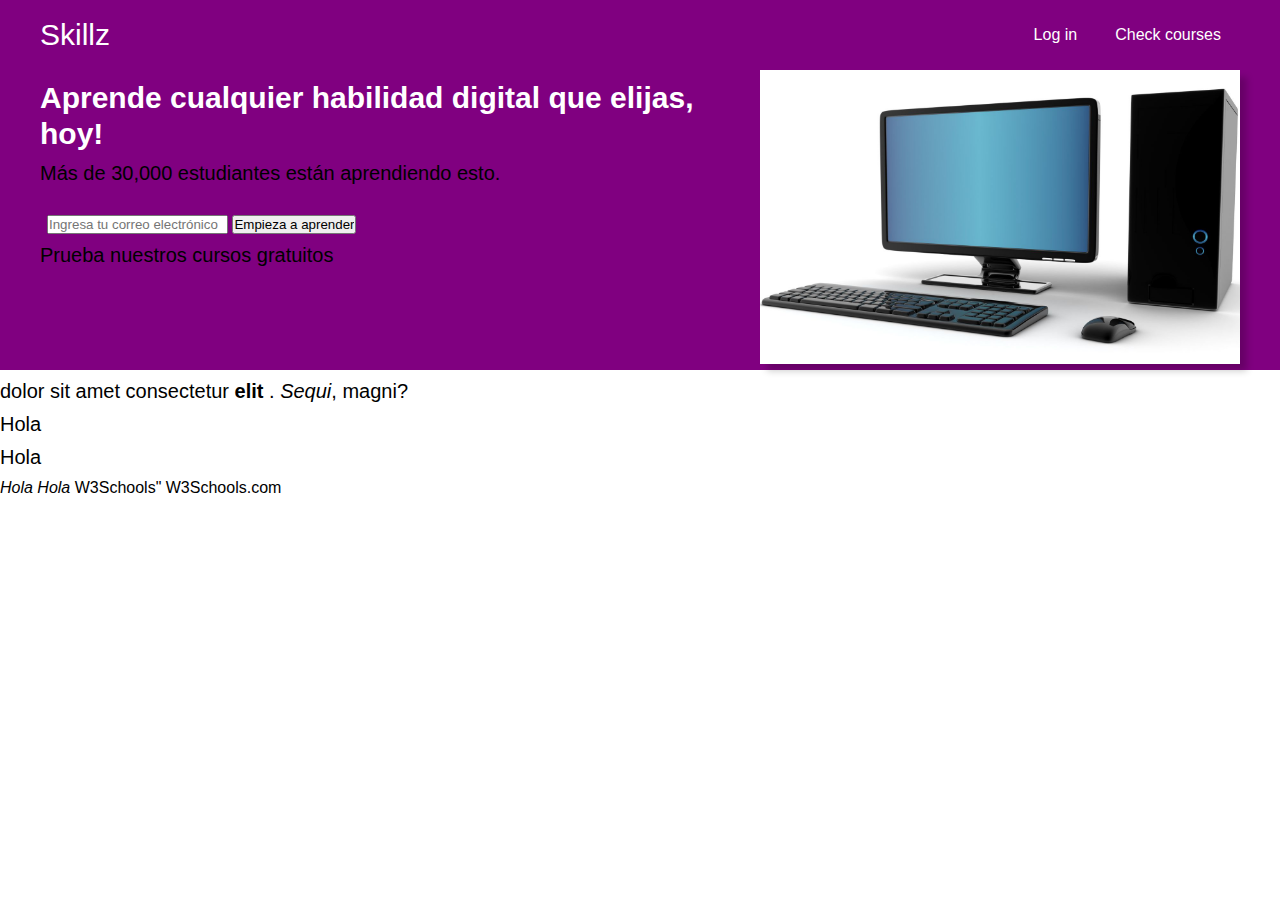
==== CSS-Flexbox-Grid/index.html @ 2178dd66 "Add CSS flexbox and Grid' exercises files" ====
<!DOCTYPE html>
<html lang="en">
<head>
    <meta charset="UTF-8">
    <meta name="viewport" content="width=device-width, initial-scale=1.0">
    <title>Document</title>
    <link rel="stylesheet" href="styles.css">
    <!-- Esta línea me permite utilizar los íconos "Font Awesome" ent tu proyecto -->
    <link rel="stylesheet" href="https://cdnjs.cloudflare.com/ajax/libs/font-awesome/5.15.4/css/all.min.css" integrity="sha512-1ycn6IcaQQ40/MKBW2W4Rhis/DbILU74C1vSrLJxCq57o941Ym01SwNsOMqvEBFlcgUa6xLiPY/NS5R+E6ztJQ==" crossorigin="anonymous" referrerpolicy="no-referrer" />
</head>
<body>
    <div class="navbar">
        <!-- En el div que envuelve los elementos en esta sección (la barra de navegación), registramos el contenedor y la clase (css) flex. -->
        <!-- .container para asegurarnos que los elementos internos no excedan cierto ancho, el cual especificaremos en CSS -->
        <!-- .flex para mostrar los elementos hijos alineados horizontalmente (lado-a-lado) usando CSS Flexbox. -->
        <div class="container flex">
            <h1 class="logo">Skillz</h1>
            <nav>
                <ul>
                    <li class="nav">
                        <a class="outline" href="">Log in</a>
                    </li>
                    <li class="nav">
                        <a class="outline" href="">Check courses</a>
                    </li>
                </ul>
            </nav>
        </div>
    </div>
    <section class="showcase">
        <div class="container">
            <div class="grid">
                <div class="grid-item-1">
                    <div class="showcase-text">
                        <h1>Aprende cualquier habilidad digital que elijas, hoy!</h1>
                        <p class="supporting-text"> Más de 30,000 estudiantes están aprendiendo esto.</p>
                    </div>
                    <div class="showcase-form">
                        <form action="">
                            <input type="email" placeholder="Ingresa tu correo electrónico">
                            <input type="submit" class="btn" value="Empieza a aprender">
                        </form>
                        <p class="litte-info">Prueba nuestros cursos gratuitos</p>
                    </div>
                </div>
                <div class="grid-item-2">
                    <div class="image">
                        <img src="./images/transparent.png" alt="">
                    </div>
                </div>
            </div>
        </div>
    </section>

    <p> <class="texto-rojo" Lorem ipsum <hr> dolor sit amet consectetur <strong> elit </strong>. <em>Sequi</em>, magni?</p>
    <p>Hola </p>
    <p>Hola </p>
    <em>Hola</em>
    <em>Hola</em>
    <a href="http://www.w3schools.com"> W3Schools</a>" 
    <a name="http://www.w3schools.com">W3Schools.com</a> 
</body>
</html>
---- CSS-Flexbox-Grid/styles.css ----
/* Estilos del nav bar  */
/* ------------------------------- */
/* sobrescribe el estilo por defecto y establece el padding y el margen a cero */

* {
    box-sizing: border-box;
    padding: 0;
    margin: 0;
}

/* Texto color blanco en todas partes del body*/

body {
    font-family: "lato", sans-serif;
    color: black;
}

/* Hacer todo el texto de los links negro y sin decoración osea sin underline */

a {
    color: black;
    text-decoration: none;
}

h1 {
    color: white;
    font-size: 30px;
    font-weight: 600;
    margin: 10px 0; /*arriba abajo 10px, izq der 0px*/
    line-height: 1.2; /*espaciado*/
}

h2 {
    font-size: 25px;
    font-weight: 300;
    margin: 10px 0; 
    line-height: 1.2;
}

p {
    font-size: 30px;
}

/* Hacer que todas las imágenes tengan el mismo tamaño que el contenedor donde están */

img {
    width: 100%;
}

/* Remover el estilo a los elementos de una lista */

li {
    list-style-type: none;
}

p {
    font-size: 20px;
    margin: 10px 0;
}

.container {
    margin: 0 auto;
    max-width: 1200px;
    overflow: visible;
}

/* Aplica el color de fondo, altura y "padding a nuestra clase navbar" */

.navbar {
    background-color: purple;
    height: 70px;
    padding: 0 30px;
}

/* Establece el tamaño de la fuente (font size), reduce el peso de la fuente (font-weight), agrega margen y alto de línea o espaciado (line height) */
.navbar h1 {
    font-size: 30px;
    font-weight: 300;
    margin: 10px 0;
    line-height: 1.2;
}

.navbar .flex {
    display: flex;
    justify-content: space-between;
    align-items: center;
    height: 100%;
}

/* colocar login y check course que son los 2 elementos de ul uno al lado del otro */
.navbar ul {
    display: flex;
}

/* Cambia el color de ambos enlaces a blanco, agrega padding entre si y margen también */
.navbar a {
    color: white;
    padding: 9px;
    margin: 0 10px;
}

/* Agregar hover con color y underline con el mimso color con 3px de espaciado  */
.navbar a:hover {
    color: #9867c5;
    border-bottom: 3px solid #9867c5;

}

/* Estilos del área de presentación  */
/* ------------------------------- */

.showcase {
    height: 300px;
    background-color: purple;
}

/* añade margen bajo el texto */
.showcase p {
    margin-bottom: 30px;
}

/* Añade una sombra bajo la imagen */
.showcase img {
    box-shadow: 7px 7px 7px rgba(0, 0, 0, 0.2);
}

/* Añade algo de padding al contenido del formulario */
.showcase form {
    padding-left: 7px;
}

.grid {
    overflow: visible;
    display: grid;
    grid-template-columns: 60% 40%;
}
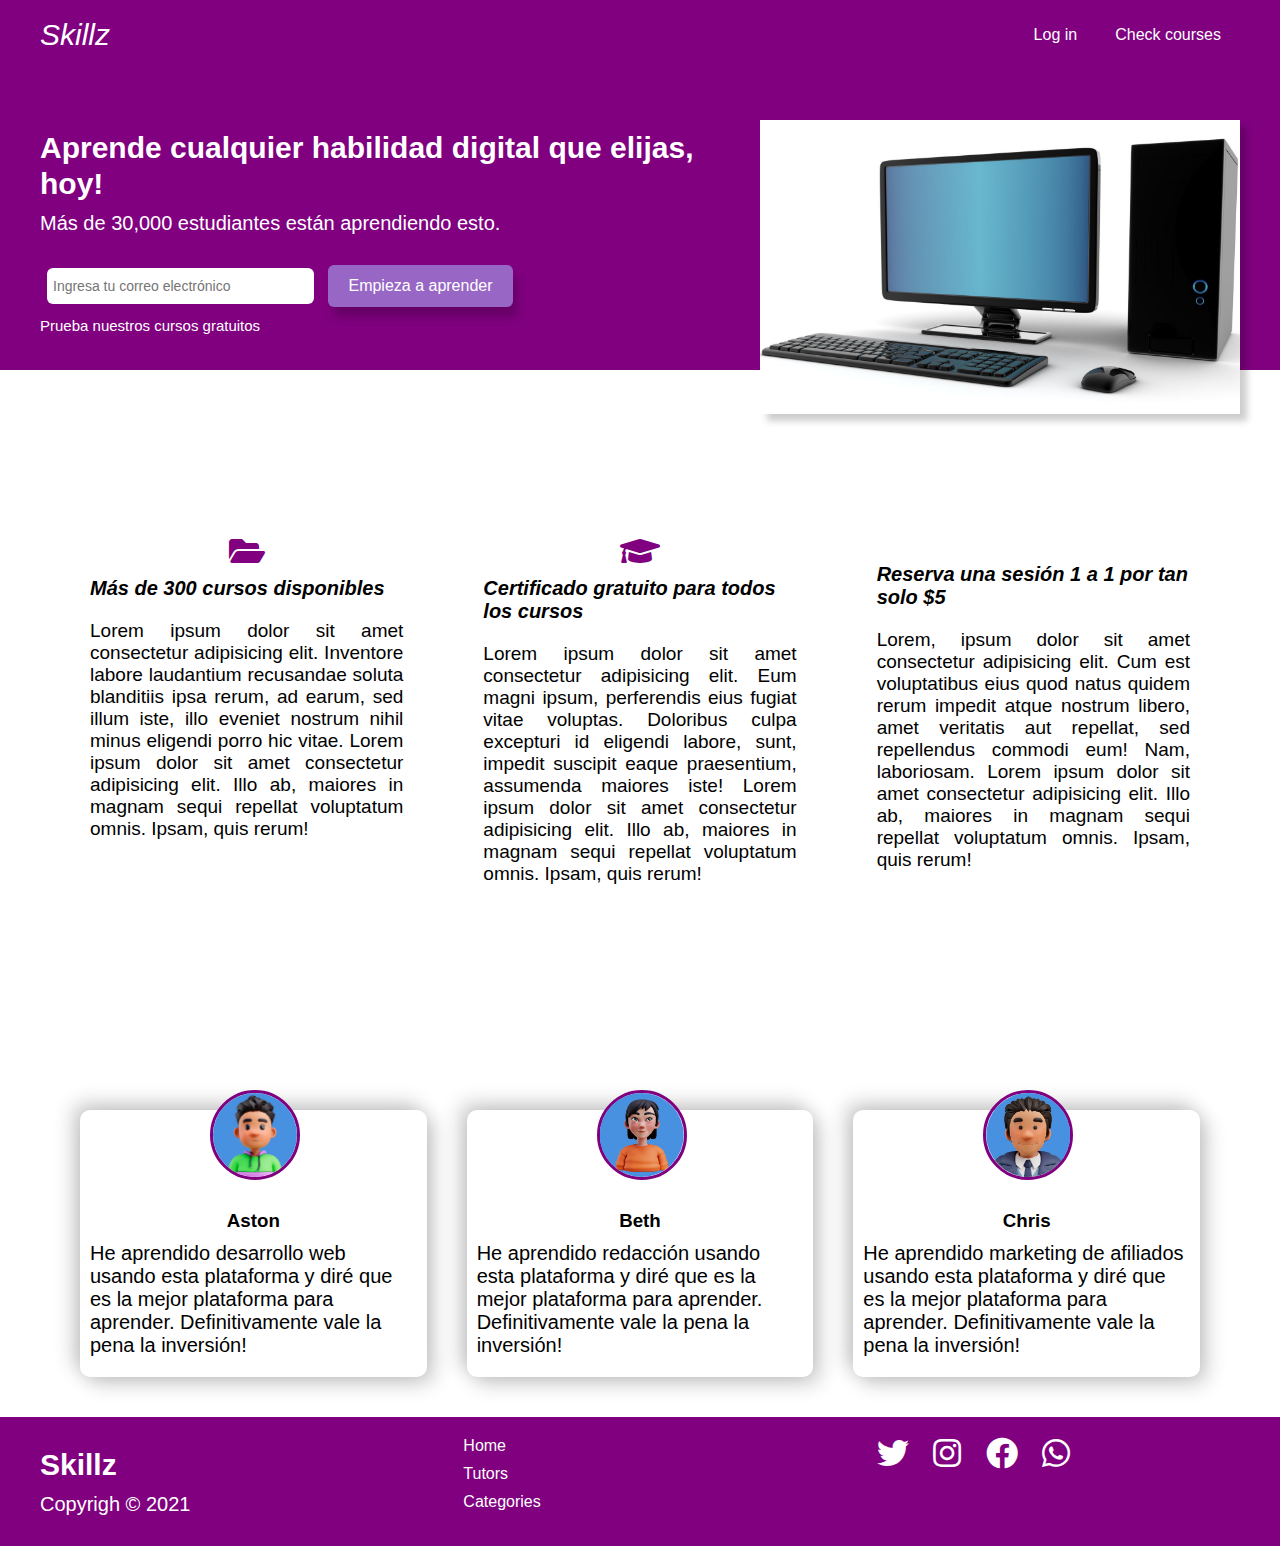
==== commit ee73de68: "Add footer, statistics, and testimonials section" ====
--- a/CSS-Flexbox-Grid/index.html
+++ b/CSS-Flexbox-Grid/index.html
@@ -1,63 +1,130 @@
 <!DOCTYPE html>
 <html lang="en">
-<head>
+  <head>
     <meta charset="UTF-8">
     <meta name="viewport" content="width=device-width, initial-scale=1.0">
     <title>Document</title>
     <link rel="stylesheet" href="styles.css">
     <!-- Esta línea me permite utilizar los íconos "Font Awesome" ent tu proyecto -->
     <link rel="stylesheet" href="https://cdnjs.cloudflare.com/ajax/libs/font-awesome/5.15.4/css/all.min.css" integrity="sha512-1ycn6IcaQQ40/MKBW2W4Rhis/DbILU74C1vSrLJxCq57o941Ym01SwNsOMqvEBFlcgUa6xLiPY/NS5R+E6ztJQ==" crossorigin="anonymous" referrerpolicy="no-referrer" />
-</head>
-<body>
+  </head>
+  <body>
     <div class="navbar">
-        <!-- En el div que envuelve los elementos en esta sección (la barra de navegación), registramos el contenedor y la clase (css) flex. -->
-        <!-- .container para asegurarnos que los elementos internos no excedan cierto ancho, el cual especificaremos en CSS -->
-        <!-- .flex para mostrar los elementos hijos alineados horizontalmente (lado-a-lado) usando CSS Flexbox. -->
-        <div class="container flex">
-            <h1 class="logo">Skillz</h1>
-            <nav>
-                <ul>
-                    <li class="nav">
-                        <a class="outline" href="">Log in</a>
-                    </li>
-                    <li class="nav">
-                        <a class="outline" href="">Check courses</a>
-                    </li>
-                </ul>
-            </nav>
+      <!-- En el div que envuelve los elementos en esta sección (la barra de navegación), registramos el contenedor y la clase (css) flex. -->
+      <!-- .container para asegurarnos que los elementos internos no excedan cierto ancho, el cual especificaremos en CSS -->
+      <!-- .flex para mostrar los elementos hijos alineados horizontalmente (lado-a-lado) usando CSS Flexbox. -->
+      <div class="container flex">
+        <h1 class="logo">Skillz</h1>
+        <nav>
+          <ul>
+            <li class="nav">
+              <a class="outline" href="">Log in</a>
+            </li>
+            <li class="nav">
+              <a class="outline" href="">Check courses</a>
+            </li>
+          </ul>
+        </nav>
+      </div>
+    </div>
+    <!-- Area de presentación  -->
+    <section class="showcase">
+      <div class="container">
+        <div class="grid">
+          <div class="grid-item-1">
+            <div class="showcase-text">
+              <h1>Aprende cualquier habilidad digital que elijas, hoy!</h1>
+              <p class="supporting-text"> Más de 30,000 estudiantes están aprendiendo esto.</p>
+            </div>
+            <div class="showcase-form">
+              <form action="">
+                <input type="email" placeholder="Ingresa tu correo electrónico">
+                <input type="submit" class="btn" value="Empieza a aprender">
+              </form>
+              <p class="litte-info">Prueba nuestros cursos gratuitos</p>
+            </div>
+          </div>
+          <div class="grid-item-2">
+            <div class="image">
+              <img src="./images/transparent.png" alt="">
+            </div>
+          </div>
         </div>
+      </div>
+    </section>
+    
+    <!-- Seccion estadísticas -->
+    <div class="lower-container container">
+      <section class="stats">
+        <div class="flex">
+          <div class="stat">
+            <i class="fa fa-folder-open fa-2x" aria-hidden="true" ></i>
+            <h3 class="title">Más de 300 cursos disponibles</h3>
+            <p class="text">Lorem ipsum dolor sit amet consectetur adipisicing elit. Inventore labore laudantium recusandae soluta blanditiis ipsa rerum, ad earum, sed illum iste, illo eveniet nostrum nihil minus eligendi porro hic vitae. Lorem ipsum dolor sit amet consectetur adipisicing elit. Illo ab, maiores in magnam sequi repellat voluptatum omnis. Ipsam, quis rerum!</p>
+          </div>
+          <div class="stat">
+            <i class="fa fa-graduation-cap fa-2x" aria-hidden="true" ></i>
+            <h3 class="title">Certificado gratuito para todos los cursos</h3>
+            <p class="text">Lorem ipsum dolor sit amet consectetur adipisicing elit. Eum magni ipsum, perferendis eius fugiat vitae voluptas. Doloribus culpa excepturi id eligendi labore, sunt, impedit suscipit eaque praesentium, assumenda maiores iste! Lorem ipsum dolor sit amet consectetur adipisicing elit. Illo ab, maiores in magnam sequi repellat voluptatum omnis. Ipsam, quis rerum!</p>
+          </div>
+          <div class="stat">
+            <i class="fa fa-credit-card-alt fa-2x" aria-hidden="true" ></i>
+            <h3 class="title">Reserva una sesión 1 a 1 por tan solo $5</h3>
+            <p class="text">Lorem, ipsum dolor sit amet consectetur adipisicing elit. Cum est voluptatibus eius quod natus quidem rerum impedit atque nostrum libero, amet veritatis aut repellat, sed repellendus commodi eum! Nam, laboriosam. Lorem ipsum dolor sit amet consectetur adipisicing elit. Illo ab, maiores in magnam sequi repellat voluptatum omnis. Ipsam, quis rerum!</p>
+          </div>
+        </div>
+      </section>
     </div>
-    <section class="showcase">
-        <div class="container">
-            <div class="grid">
-                <div class="grid-item-1">
-                    <div class="showcase-text">
-                        <h1>Aprende cualquier habilidad digital que elijas, hoy!</h1>
-                        <p class="supporting-text"> Más de 30,000 estudiantes están aprendiendo esto.</p>
-                    </div>
-                    <div class="showcase-form">
-                        <form action="">
-                            <input type="email" placeholder="Ingresa tu correo electrónico">
-                            <input type="submit" class="btn" value="Empieza a aprender">
-                        </form>
-                        <p class="litte-info">Prueba nuestros cursos gratuitos</p>
-                    </div>
-                </div>
-                <div class="grid-item-2">
-                    <div class="image">
-                        <img src="./images/transparent.png" alt="">
-                    </div>
-                </div>
+    <!-- Seccion testimonios -->
+    <section class="testimonials">
+      <div class="container">
+        <div class="testimonial grid-3">
+          <div class="card">
+            <div class="circle">
+              <img src="images/4.jpg" alt="">
             </div>
+            <h3>Aston</h3>
+            <p>He aprendido desarrollo web usando esta plataforma y diré que es la mejor plataforma para aprender. Definitivamente vale la pena la inversión!</p>
+          </div>
+
+          <div class="card">
+            <div class="circle">
+              <img src="images/5.jpg" alt="">
+            </div>
+            <h3>Beth</h3>
+            <p>He aprendido redacción usando esta plataforma y diré que es la mejor plataforma para aprender. Definitivamente vale la pena la inversión!</p>
+          </div>
+
+          <div class="card">
+            <div class="circle">
+              <img src="images/6.jpg" alt="">
+            </div>
+            <h3>Chris</h3>
+            <p>He aprendido marketing de afiliados usando esta plataforma y diré que es la mejor plataforma para aprender. Definitivamente vale la pena la inversión!</p>
+          </div>
         </div>
+      </div>
     </section>
-
-    <p> <class="texto-rojo" Lorem ipsum <hr> dolor sit amet consectetur <strong> elit </strong>. <em>Sequi</em>, magni?</p>
-    <p>Hola </p>
-    <p>Hola </p>
-    <em>Hola</em>
-    <em>Hola</em>
-    <a href="http://www.w3schools.com"> W3Schools</a>" 
-    <a name="http://www.w3schools.com">W3Schools.com</a> 
-</body>
+    <footer>
+      <div class="container grid-3">
+        <div class="copyright">
+          <h1>Skillz</h1>
+          <p>Copyrigh &copy; 2021</p>
+        </div>
+        <nav class="links">
+          <ul>
+            <li><a href="" class="outline">Home</a></li>
+            <li><a href="" class="outline">Tutors</a></li>
+            <li><a href="" class="outline">Categories</a></li>
+          </ul>
+        </nav>
+        <div class="profiles">
+          <a href=""><em class="fab fa-twitter fa-2x"></em></a>
+          <a href=""><em class="fab fa-instagram fa-2x"></em></a>
+          <a href=""><em class="fab fa-facebook fa-2x"></em></a>
+          <a href=""><em class="fab fa-whatsapp fa-2x"></em></a>
+        </div>
+      </div>
+    </footer>
+  </body>
 </html>--- a/CSS-Flexbox-Grid/styles.css
+++ b/CSS-Flexbox-Grid/styles.css
@@ -1,136 +1,427 @@
-/* Estilos del nav bar  */
+/*? Estilos del nav bar  */
 /* ------------------------------- */
-/* sobrescribe el estilo por defecto y establece el padding y el margen a cero */
-
+/** sobrescribe el estilo por defecto y establece el padding y el margen a cero */
 * {
-    box-sizing: border-box;
-    padding: 0;
-    margin: 0;
-}
-
-/* Texto color blanco en todas partes del body*/
-
+  box-sizing: border-box;
+  padding: 0;
+  margin: 0;
+}
+
+/** Texto color blanco en todas partes del body*/
 body {
-    font-family: "lato", sans-serif;
-    color: black;
-}
-
-/* Hacer todo el texto de los links negro y sin decoración osea sin underline */
-
+  font-family: "lato", sans-serif;
+  color: white;
+}
+
+/** Hacer todo el texto de los links negro y sin decoración osea sin underline */
 a {
-    color: black;
-    text-decoration: none;
+  color: black;
+  /* Quitar decoración a los links */
+  text-decoration: none;
 }
 
 h1 {
+  font-size: 30px;
+  font-weight: 600; 
+  /* arriba abajo 10px, izq der 0px*/
+  margin: 10px 0; 
+  /* espaciado */
+  line-height: 1.2;
+}
+
+h2 {
+  font-size: 25px;
+  font-weight: 300;
+  margin: 10px 0; 
+  line-height: 1.2;
+}
+
+/** Hacer que todas las imágenes tengan el mismo tamaño que el contenedor donde están */
+img {
+  width: 100%;
+}
+
+/** Remover el estilo a los elementos de una lista */
+li {
+  list-style-type: none;
+}
+
+p {
+  font-size: 20px;
+  margin: 10px 0;
+}
+
+/** Logo en cursiva */
+
+.logo {
+  font-style: italic;
+}
+
+/** Centra el elemento y establece un ancho máximo y se asegura que los elementos puedan fluir através*/
+.container {
+  margin: 0 auto;
+  /* Si la pantalla mide más de 1200px todo el contenedor no superará esta medida, quedarán espacios en blanco cuando crezca más que esto */
+  max-width: 1200px;
+  overflow: visible;
+}
+
+/** Aplica el color de fondo, altura y "padding a nuestra clase navbar" */
+.navbar {
+  background-color: purple;
+  height: 70px;
+  padding: 0 30px;
+}
+
+/** Establece el tamaño de la fuente (font size), reduce el peso de la fuente (font-weight), agrega margen y alto de línea o espaciado (line height) */
+.navbar h1 {
+  font-size: 30px;
+  font-weight: 300;
+  margin: 10px 0;
+  line-height: 1.2;
+}
+
+.navbar .flex {
+  display: flex;
+  /* Es como darle un fill container a Skills que es el primer elemento */
+  justify-content: space-between;
+  align-items: center;
+  height: 100%;
+}
+
+/** colocar login y check course que son los 2 elementos de ul uno al lado del otro */
+.navbar ul {
+  display: flex;
+}
+
+/** Cambia el color de ambos enlaces a blanco, agrega padding entre si y margen también */
+.navbar a {
+  color: white;
+  padding: 9px;
+  margin: 0 10px;
+}
+
+/** Agregar hover con color y underline con el mimso color con 3px de espaciado  */
+.navbar a:hover {
+  color: #9867c5;
+  /* Agregar borde abajo porque es un enlace */
+  border-bottom: 3px solid #9867c5;
+}
+
+/*? Estilos del área de presentación  */
+/** ------------------------------- */
+.showcase {
+  height: 300px;
+  background-color: purple;
+}
+
+/** añade margen bajo el texto */
+.showcase p {
+  margin-bottom: 30px;
+}
+
+/** Añade una sombra bajo la imagen */
+.showcase img {
+  box-shadow: 7px 7px 7px rgba(0, 0, 0, 0.2);
+}
+
+/** Añade algo de padding al contenido del formulario */
+.showcase form {
+  padding-left: 7px;
+}
+
+.grid {
+  /* Si la imagen es más grande que el contenedor esta será visible  */
+  overflow: visible;
+  display: grid;
+  grid-template-columns: 60% 40%;
+}
+
+/** definir algo de espacio entre el área de navegación (navigation) y el área de presentación. */
+
+.grid-item-1,
+.grid-item-2 {
+  position: relative;
+  top: 50px;
+}
+
+.showcase input[type='email']{
+  padding: 10px 80px 10px 0;
+  font-size: 14px;
+  border: none;
+  border-radius: 6px;
+  padding-left: 6px;
+}
+
+.btn {
+  border-radius: 6px;
+  padding: 12px 20px;
+  background: #9867C5;
+  border: none;
+  margin-left: 10px;
+  color: white;
+  font-size: 16px;
+  cursor: pointer;
+  box-shadow: 5px 10px 10px rgba(0, 0, 0, 0.2);
+}
+
+/**Cambiar fuente del texto del formulario */
+.showcase-form{
+  margin: auto;
+}
+
+.litte-info{
+  font-size: 15px;
+  font-family: "poppins", sans-serif;
+}
+
+/*? Estilos de la sección estadísticas  */
+
+.lower-container {
+  margin: 120px auto;
+  padding: 0;
+  max-width: 1400px;
+}
+
+/** Apunta a todos los elementos h3 con clase CSS tittle */
+.title {
+  color: black;
+  font-size: 20px;
+  text-align: left;
+  padding-left: 10px;
+  padding-top: 10px;
+  font-style: italic;
+}
+
+/** Apunta a todos los elementos h3 con clase CSS text */
+.text {
+  color: black;
+  font-size: 19px;
+  width: 100%;
+  padding: 10px;
+  margin: 0, 20px;
+  text-align: justify;
+}
+
+/** Mostrar horizontalmente cada div, poner un poco de espacio alrededor */
+.flex {
+  display: flex;
+  justify-content: space-around;
+}
+
+/**Agregar algo de padding alrededor del contenedor. Alinear el texto al centro*/
+.stats{
+  padding: 45px 50px;
+  text-align: center;
+}
+
+/**Aplicar margen y ancho*/
+.stat{
+  margin: 0 30px;
+  text-align: center;
+  width: 100%; 
+}
+
+.stats .fa {
+  color: purple;
+}
+
+/*? Estilos de la sección testimonios  */
+
+.testimonial {
+  color: black;
+  padding: 40px;
+}
+
+/** Envuelve la imagen dentro de una figura circular y define su altura para que tome todo el alto de su elemento padre */
+
+.testimonial img {
+  height: 100%;
+  clip-path: circle();
+}
+
+/** Alinea el texto al centro */
+
+.testimonial h3{
+  text-align: center;
+}
+
+/** Crear un grid de tres columnas equidistantes. Definir un espaciado de 40px entre ellas */
+
+.grid-3 {
+  display: grid;
+  grid-template-columns: repeat(3, 1fr);
+  gap: 40px;
+}
+
+/* Crear una tarjeta en blanco con sombreado alrededor */
+.card {
+  padding: 10px;
+  background-color: white;
+  border-radius: 10px;
+  box-shadow: -7px -7px 20px rgba(0, 0, 0, 0.2),
+               7px  7px 20px rgba(0, 0, 0, 0.2)
+}
+
+.circle {
+  background-color: transparent;
+  border:3px solid purple;
+  height:90px;
+  width:90px;
+  position: relative;
+  top: -30px;
+  left: 120px;
+  border-radius:50%;
+  /* -moz-border-radius:50%;
+  -webkit-border-radius:50%; */
+}
+
+/*? Estilos de la sección footer  */
+
+/**Añadir padding alrededor del footer*/
+footer {
+  background-color: purple;
+  padding: 20px 10px;
+}
+
+/**Configurar todos los textos con link y poner margen a la izquierda y derecha*/
+footer a{
+  color: white;
+  margin: 10px;
+}
+
+/**Margen al texto de los links*/
+footer li{
+  margin-bottom: 10px;
+}
+
+/**Configurar hover a los links*/
+footer a:hover {
+  color: #9867C5;
+  border-bottom: 2px solid #9867C5;
+}
+
+/*? Tablets y pantallas más pequeñas */
+
+@media(max-width: 768px) {
+  .grid,
+  .grid-3 {
+    grid-template-columns: 1fr;
+  }
+
+  /** Alinear todo el texto al centro. Esto moverá todo el texto, incluyendo el formulario al centro.*/
+
+  .showcase {
+    height: auto;
+    text-align: center;
+  }
+
+  /** Esto restablece el ancho del contenedor de la imagen y agrega margen a la izquierda 
+  */ 
+  .image {
+    width: 600px;
+    margin-left: 80px;
+  }
+
+  /* Cambia las secciones de servicio de lado-a-lado para que cada una se posicione en una sóla linea. Centra el texto. */
+
+  .stats .flex {
+    flex-direction: column;
+  }
+
+  .stats {
+    text-align: center;
+  }
+
+  /* Asegura que cada sección en las estadísticas no exceda el ancho del elemento padre. */
+
+  .stat {
+    width: 100%;
+    padding-right: 80px;
+  }
+  
+  /* Mueve el círculo al centro de la tarjeta  */
+
+  .circle {
+    background-color: transparent;
+    border:3px solid purple;
+    height:90px;
+    position: relative;
+    top: -30px;
+    left: 270px;
+    border-radius:50%;
+    /* -moz-border-radius:50%;
+    -webkit-border-radius:50%; */
+    width:90px;
+  }
+
+}
+
+/*? Dispositivos móviles */
+
+@media(max-width: 500px) {
+  .navbar {
+    height: 100px;
+  }
+
+  /* Cambia la alineación. El logo del título se queda en la parte superior, los enlaces de navegación ahora se muestran debajo*/
+
+  .navbar .flex {
+    flex-direction: column;
+  }
+
+  /* Cuando pasamos encima el ratón, retienen el texto blanco y cambia el borde a negro */
+
+  .navbar a:hover {
     color: white;
-    font-size: 30px;
-    font-weight: 600;
-    margin: 10px 0; /*arriba abajo 10px, izq der 0px*/
-    line-height: 1.2; /*espaciado*/
-}
-
-h2 {
-    font-size: 25px;
-    font-weight: 300;
-    margin: 10px 0; 
-    line-height: 1.2;
-}
-
-p {
-    font-size: 30px;
-}
-
-/* Hacer que todas las imágenes tengan el mismo tamaño que el contenedor donde están */
-
-img {
-    width: 100%;
-}
-
-/* Remover el estilo a los elementos de una lista */
-
-li {
-    list-style-type: none;
-}
-
-p {
-    font-size: 20px;
-    margin: 10px 0;
-}
-
-.container {
-    margin: 0 auto;
-    max-width: 1200px;
-    overflow: visible;
-}
-
-/* Aplica el color de fondo, altura y "padding a nuestra clase navbar" */
-
-.navbar {
-    background-color: purple;
-    height: 70px;
-    padding: 0 30px;
-}
-
-/* Establece el tamaño de la fuente (font size), reduce el peso de la fuente (font-weight), agrega margen y alto de línea o espaciado (line height) */
-.navbar h1 {
-    font-size: 30px;
-    font-weight: 300;
-    margin: 10px 0;
-    line-height: 1.2;
-}
-
-.navbar .flex {
-    display: flex;
-    justify-content: space-between;
-    align-items: center;
-    height: 100%;
-}
-
-/* colocar login y check course que son los 2 elementos de ul uno al lado del otro */
-.navbar ul {
-    display: flex;
-}
-
-/* Cambia el color de ambos enlaces a blanco, agrega padding entre si y margen también */
-.navbar a {
-    color: white;
-    padding: 9px;
-    margin: 0 10px;
-}
-
-/* Agregar hover con color y underline con el mimso color con 3px de espaciado  */
-.navbar a:hover {
-    color: #9867c5;
-    border-bottom: 3px solid #9867c5;
-
-}
-
-/* Estilos del área de presentación  */
-/* ------------------------------- */
-
-.showcase {
-    height: 300px;
-    background-color: purple;
-}
-
-/* añade margen bajo el texto */
-.showcase p {
-    margin-bottom: 30px;
-}
-
-/* Añade una sombra bajo la imagen */
-.showcase img {
-    box-shadow: 7px 7px 7px rgba(0, 0, 0, 0.2);
-}
-
-/* Añade algo de padding al contenido del formulario */
-.showcase form {
-    padding-left: 7px;
-}
-
-.grid {
-    overflow: visible;
-    display: grid;
-    grid-template-columns: 60% 40%;
-}
+    border-bottom: 2px solid white;
+  }
+
+  /* Establecer el color púrpura para el fondo de los enlaces de navegación, redondear las esquinas de los bordes y darle algo de espaciado*/
+
+  .navbar ul {
+    background: #9867C5;
+    border-radius: 5px;
+    padding: 10px 0;
+  }
+
+  /* Alinear el texto al centro */
+
+  .showcase {
+    height: auto;
+    text-align: center;
+  }
+
+
+/* Reducir el tamaño de la fuente */
+
+.little-info {
+    font-size: 13px;
+  }
+
+
+/* Reducir el ancho de la imágen */
+
+  .image {
+    width: 350px;
+    margin-left: 70px;
+  }
+
+  .stat {
+    margin-bottom: 40px;
+  }
+
+  /* Mover el círculo una vez más */
+
+.circle {
+  background-color: transparent;
+  border:3px solid purple;
+  height:90px;
+  position: relative;
+  top: -30px;
+  left: 150px;
+  border-radius:50%;
+  -moz-border-radius:50%;
+  -webkit-border-radius:50%;
+  width:90px;
+}
+}